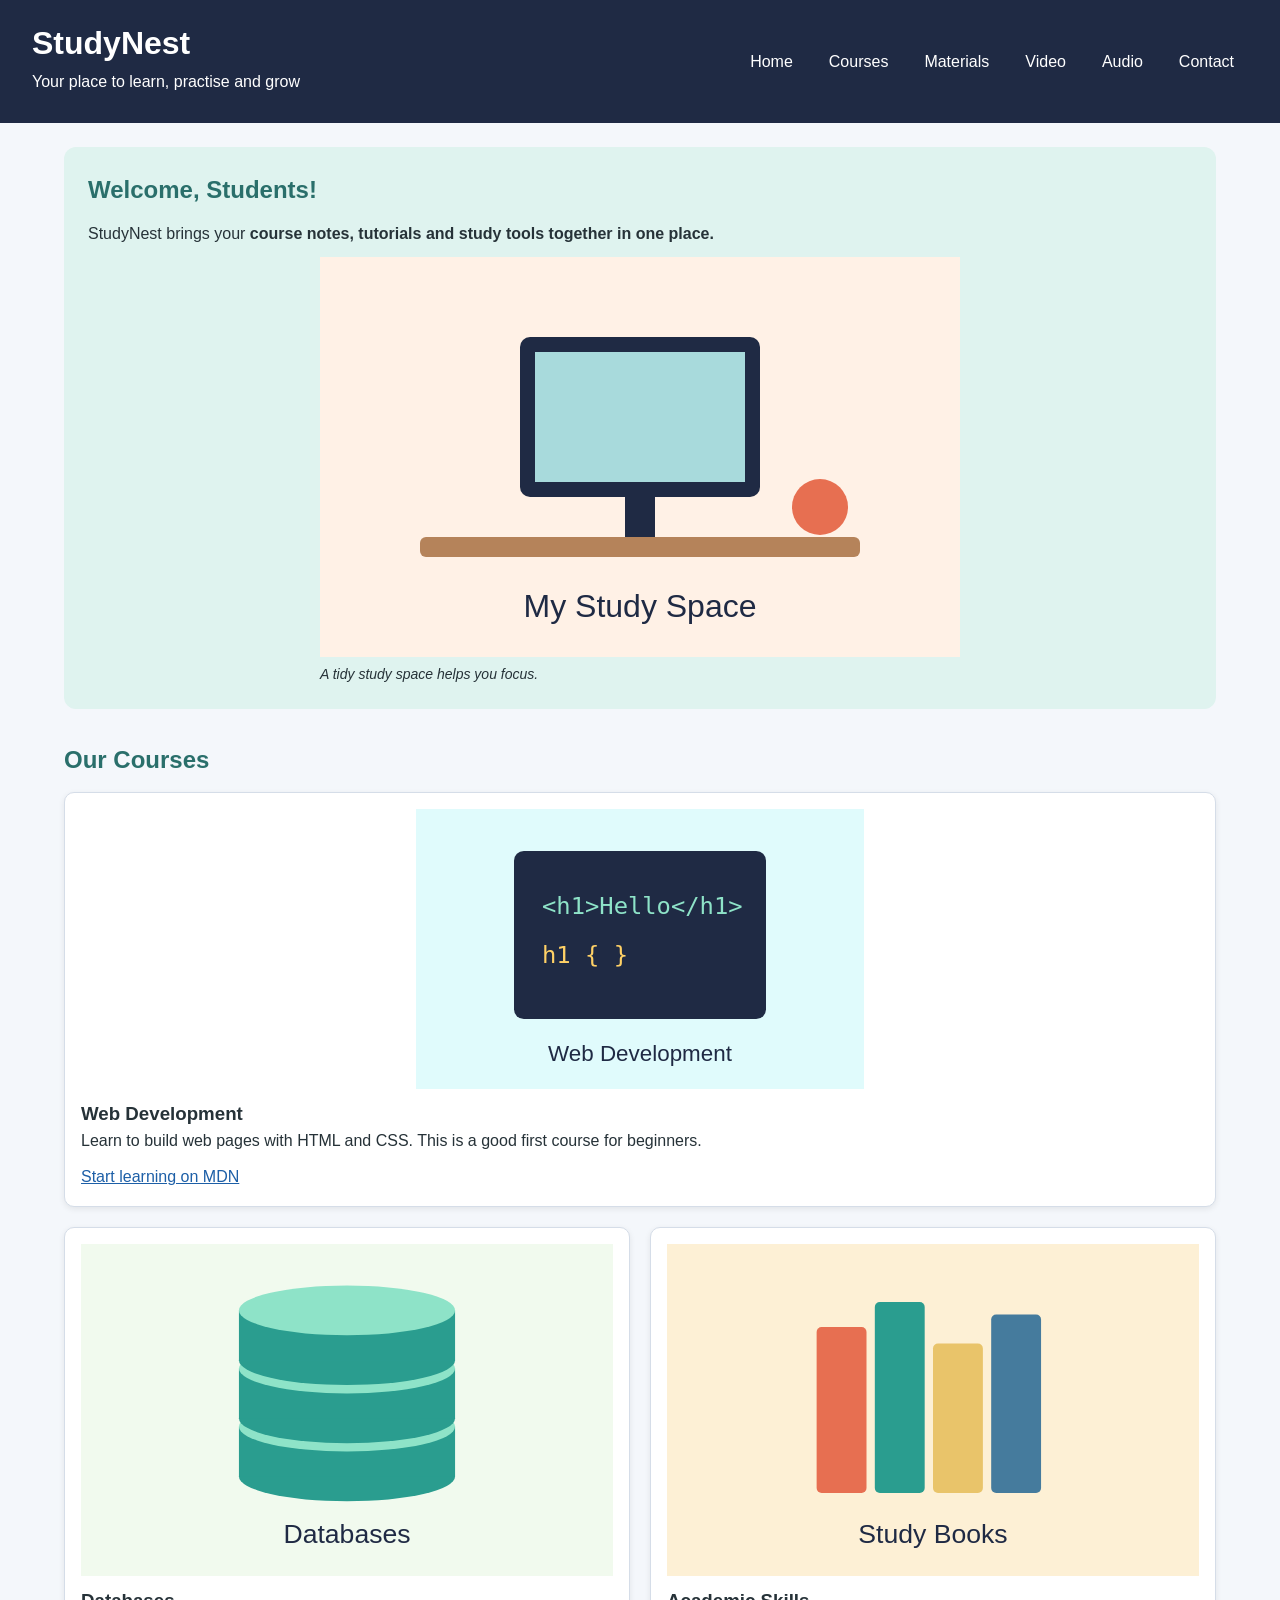
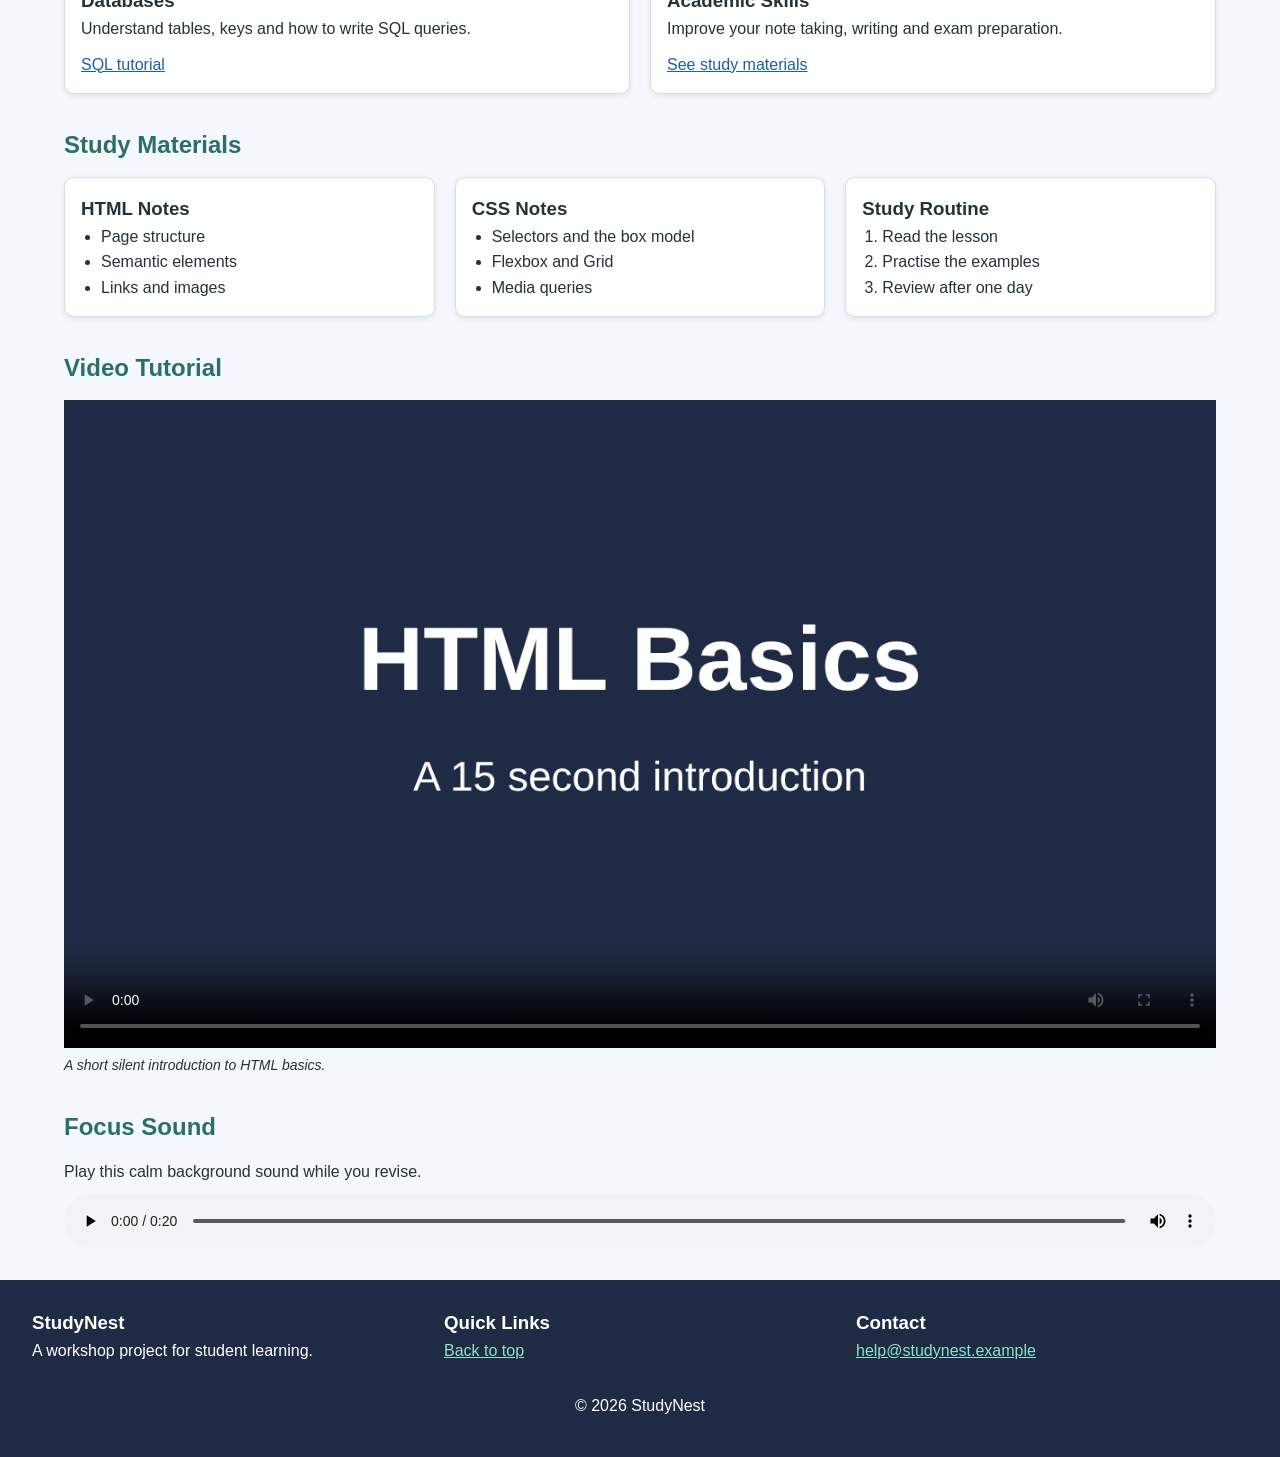
==== Workshop1/index.html @ ddaa9397 "week1 workshop completed" ====
<!DOCTYPE html>
<html lang="en">
<head>
    <meta charset="UTF-8">
    <meta name="viewport" content="width=device-width, initial-scale=1.0">
    <title>StudyNest - Student Learning Resource Platform</title>
    <link rel="stylesheet" href="style.css">
</head>
<body>

    <header class="site-header">
        <div class="brand">
            <h1>StudyNest</h1>
            <p>Your place to learn, practise and grow</p>
        </div>
        <nav>
            <ul class="nav-links">
                <li><a href="#home">Home</a></li>
                <li><a href="#courses">Courses</a></li>
                <li><a href="#materials">Materials</a></li>
                <li><a href="#video">Video</a></li>
                <li><a href="#audio">Audio</a></li>
                <li><a href="#contact">Contact</a></li>
            </ul>
        </nav>
    </header>

    <div class="page">
        <main>

            <section id="home" class="banner">
                <h2>Welcome, Students!</h2>
                <p>StudyNest brings your <strong>course notes, tutorials and study tools together in one place.</strong></p>
                <figure>
                    <img src="images/desk.svg" alt="A study desk with a computer screen and an apple">
                    <figcaption>A tidy study space helps you focus.</figcaption>
                </figure>
            </section>

            <section id="courses">
                <h2>Our Courses</h2>
                <div class="course-grid">
                    <article class="card featured">
                        <img src="images/coding.svg" alt="Code editor showing HTML and CSS">
                        <h3>Web Development</h3>
                        <p>Learn to build web pages with HTML and CSS. This is a good first course for beginners.</p>
                        <a href="https://developer.mozilla.org/en-US/docs/Learn_web_development" target="_blank">Start learning on MDN</a>
                    </article>
                    <article class="card">
                        <img src="images/database.svg" alt="Stacked database cylinders">
                        <h3>Databases</h3>
                        <p>Understand tables, keys and how to write SQL queries.</p>
                        <a href="https://www.w3schools.com/sql/" target="_blank">SQL tutorial</a>
                    </article>
                    <article class="card">
                        <img src="images/books.svg" alt="A row of colourful study books">
                        <h3>Academic Skills</h3>
                        <p>Improve your note taking, writing and exam preparation.</p>
                        <a href="#materials">See study materials</a>
                    </article>
                </div>
            </section>

            <section id="materials">
                <h2>Study Materials</h2>
                <div class="card-list">
                    <article class="card">
                        <h3>HTML Notes</h3>
                        <ul>
                            <li>Page structure</li>
                            <li>Semantic elements</li>
                            <li>Links and images</li>
                        </ul>
                    </article>
                    <article class="card">
                        <h3>CSS Notes</h3>
                        <ul>
                            <li>Selectors and the box model</li>
                            <li>Flexbox and Grid</li>
                            <li>Media queries</li>
                        </ul>
                    </article>
                    <article class="card">
                        <h3>Study Routine</h3>
                        <ol>
                            <li>Read the lesson</li>
                            <li>Practise the examples</li>
                            <li>Review after one day</li>
                        </ol>
                    </article>
                </div>
            </section>

            <section id="video">
                <h2>Video Tutorial</h2>
                <figure>
                    <video controls preload="metadata" poster="images/video-cover.png">
                        <source src="media/html-basics.mp4" type="video/mp4">
                        Your browser does not support the video element.
                    </video>
                    <figcaption>A short silent introduction to HTML basics.</figcaption>
                </figure>
            </section>

            <section id="audio">
                <h2>Focus Sound</h2>
                <p>Play this calm background sound while you revise.</p>
                <audio controls>
                    <source src="media/focus-sound.mp3" type="audio/mpeg">
                    Your browser does not support the audio element.
                </audio>
            </section>

        </main>

    </div>

    <footer id="contact">
        <div>
            <h3>StudyNest</h3>
            <p>A workshop project for student learning.</p>
        </div>
        <div>
            <h3>Quick Links</h3>
            <p><a href="#home">Back to top</a></p>
        </div>
        <div>
            <h3>Contact</h3>
            <p><a href="mailto:help@studynest.example">help@studynest.example</a></p>
        </div>
        <p class="copyright">&copy; 2026 StudyNest</p>
    </footer>

</body>
</html>
---- Workshop1/style.css ----
* {
    box-sizing: border-box;
    margin: 0;
    padding: 0;
}

html {
    scroll-behavior: smooth;
}

body {
    font-family: Arial, Helvetica, sans-serif;
    line-height: 1.6;
    color: #263238;
    background-color: #f4f7fb;
}

a {
    color: #1d5fa7;
}

a:hover {
    color: #c4501b;
}

/* Header and navigation (Flexbox) */
.site-header {
    display: flex;
    flex-direction: row;
    flex-wrap: wrap;
    justify-content: space-between;
    align-items: center;
    gap: 16px;
    padding: 18px 32px;
    background-color: #1f2a44;
    color: white;
}

.nav-links {
    display: flex;
    flex-wrap: wrap;
    gap: 8px;
    list-style: none;
}

.nav-links a {
    display: block;
    padding: 8px 14px;
    border-radius: 6px;
    color: white;
    text-decoration: none;
}

.nav-links a:hover {
    background-color: #2a9d8f;
    color: white;
}

/* Main content */
.page {
    max-width: 1200px;
    margin: 0 auto;
    padding: 24px;
}

main {
    display: flex;
    flex-direction: column;
    gap: 32px;
    min-width: 0;
}

h2 {
    margin-bottom: 12px;
    color: #2a6f6b;
}

p {
    margin-bottom: 10px;
}

ul, ol {
    padding-left: 20px;
}

.nav-links {
    padding-left: 0;
}

img, video {
    display: block;
    max-width: 100%;
    height: auto;
}

video {
    width: 100%;
}

audio {
    width: 100%;
}

figcaption {
    margin-top: 6px;
    font-size: 14px;
    font-style: italic;
}

.banner {
    padding: 24px;
    background-color: #dff3ef;
    border-radius: 12px;
}

.banner figure {
    max-width: 640px;
    margin: 0 auto;
}

.banner img {
    width: 100%;
    max-width: 640px;
}

/* Courses (Grid) */
.course-grid {
    display: grid;
    grid-template-columns: repeat(2, 1fr);
    gap: 20px;
}

.featured {
    grid-column: 1 / -1;
}

.featured img {
    max-height: 280px;
}

/* Study materials (Flexbox) */
.card-list {
    display: flex;
    flex-direction: row;
    flex-wrap: wrap;
    justify-content: flex-start;
    align-items: stretch;
    gap: 20px;
}

.card-list .card {
    flex: 1 1 200px;
}

.card {
    padding: 16px;
    background-color: white;
    border: 1px solid #d5dde8;
    border-radius: 10px;
    box-shadow: 0 2px 6px rgba(0, 0, 0, 0.08);
    transition: transform 0.2s;
}

.card:hover {
    transform: translateY(-4px);
}

.card img {
    width: 100%;
    object-fit: contain;
    margin-bottom: 10px;
}

/* Footer (Grid) */
footer {
    display: grid;
    grid-template-columns: repeat(3, 1fr);
    gap: 20px;
    padding: 28px 32px;
    background-color: #1f2a44;
    color: white;
}

footer a {
    color: #8ee3c8;
}

.copyright {
    grid-column: 1 / -1;
    text-align: center;
}

/* Tablet */
@media (max-width: 900px) {
    .site-header,
    footer {
        padding: 18px;
    }

    .page {
        padding: 18px;
    }
}

/* Mobile */
@media (max-width: 600px) {
    .site-header {
        flex-direction: column;
        text-align: center;
    }

    .nav-links {
        justify-content: center;
    }

    .page {
        padding: 12px;
    }

    .course-grid,
    footer {
        grid-template-columns: 1fr;
    }

    footer {
        text-align: center;
    }
}
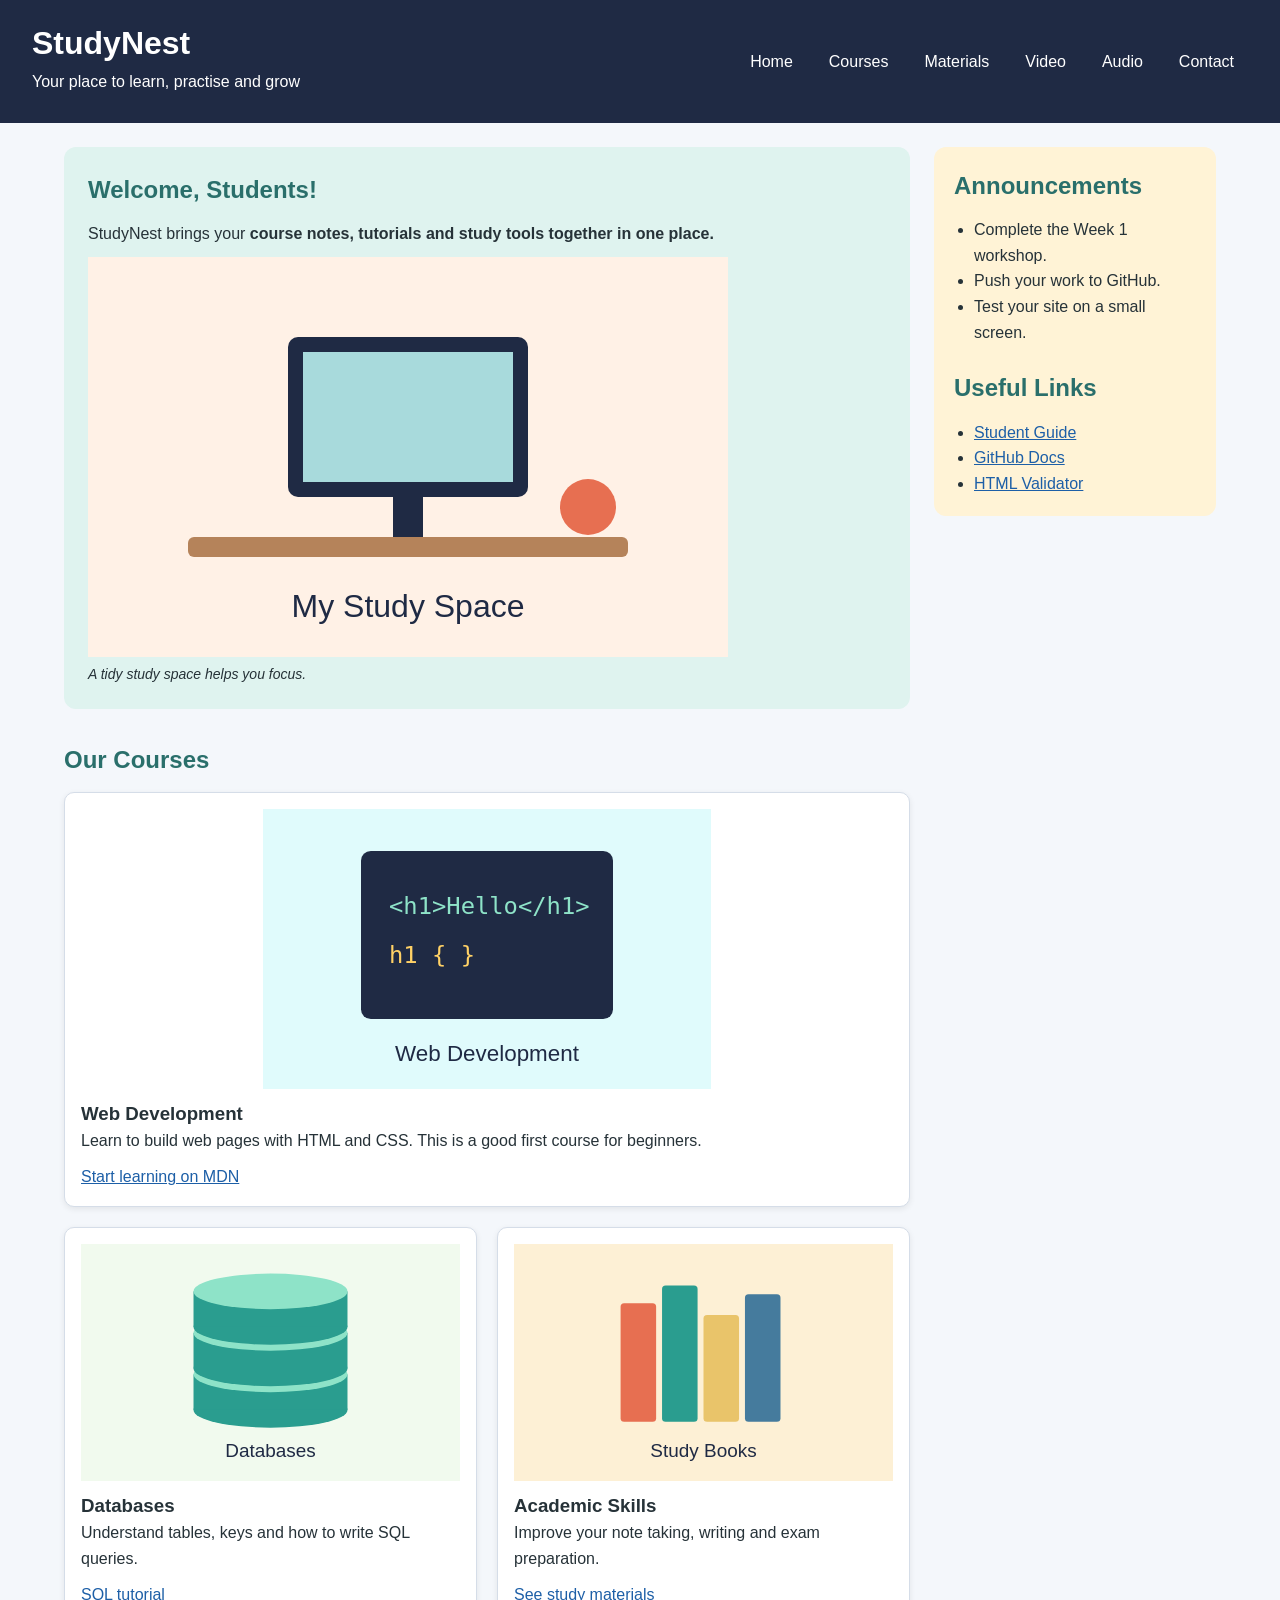
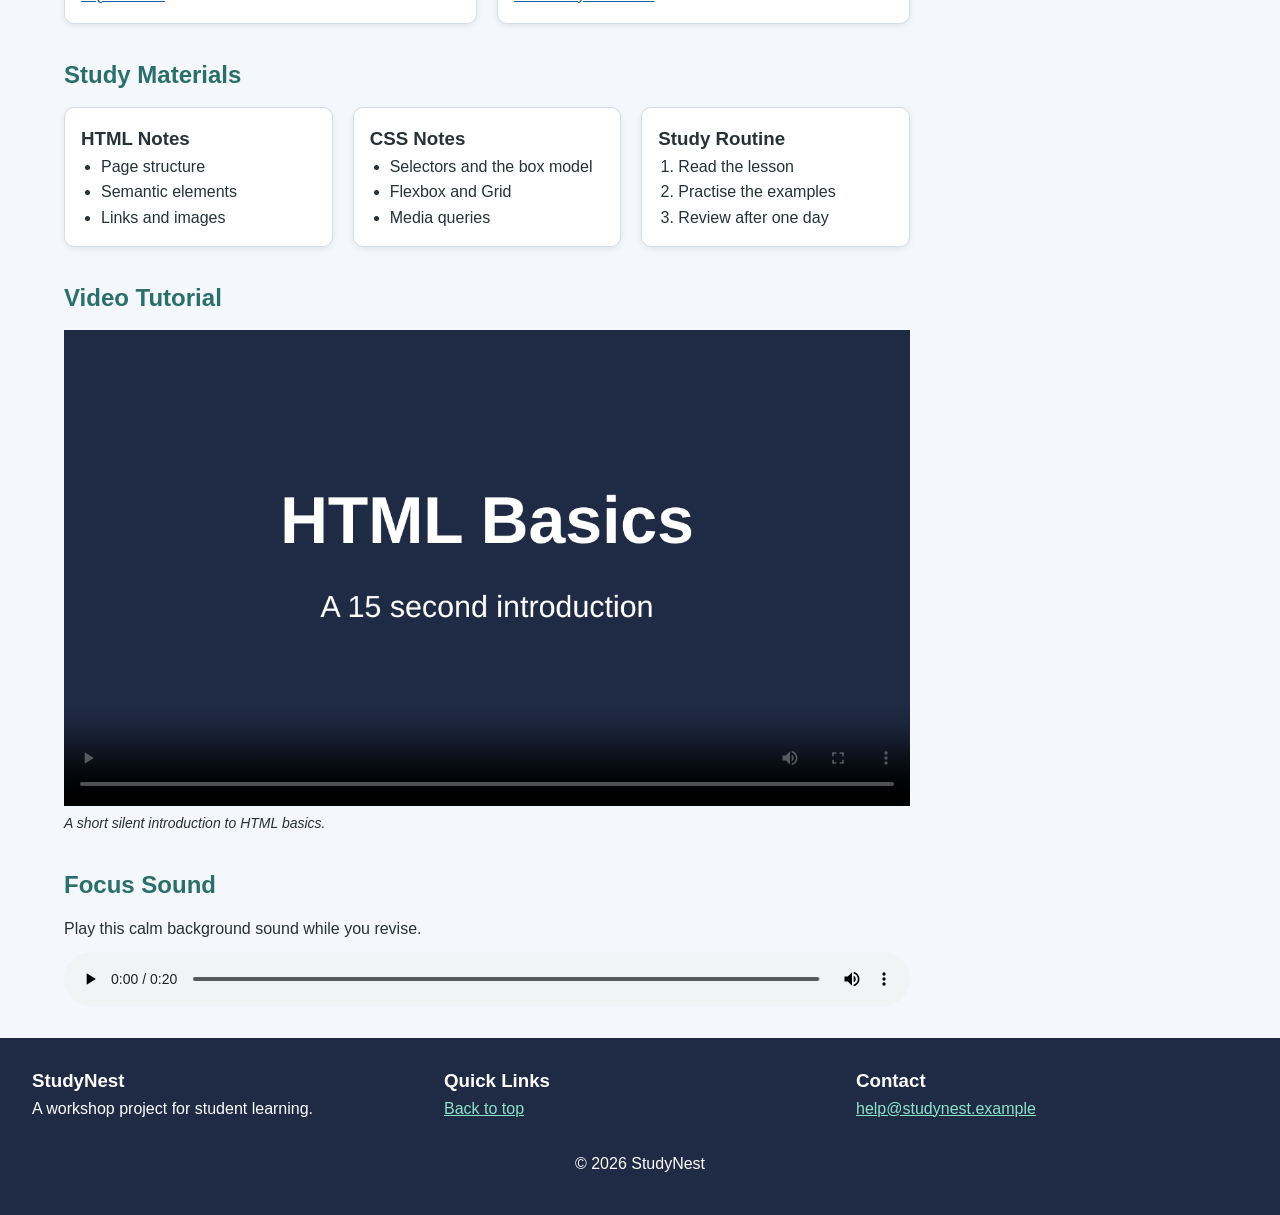
==== commit a16f7acc: "week1 workshop updated" ====
--- a/Workshop1/index.html
+++ b/Workshop1/index.html
@@ -1,135 +1,189 @@
-<!DOCTYPE html>
+<!doctype html>
 <html lang="en">
-<head>
-    <meta charset="UTF-8">
-    <meta name="viewport" content="width=device-width, initial-scale=1.0">
+  <head>
+    <meta charset="UTF-8" />
+    <meta name="viewport" content="width=device-width, initial-scale=1.0" />
     <title>StudyNest - Student Learning Resource Platform</title>
-    <link rel="stylesheet" href="style.css">
-</head>
-<body>
-
+    <link rel="stylesheet" href="style.css" />
+  </head>
+  <body>
     <header class="site-header">
-        <div class="brand">
-            <h1>StudyNest</h1>
-            <p>Your place to learn, practise and grow</p>
-        </div>
-        <nav>
-            <ul class="nav-links">
-                <li><a href="#home">Home</a></li>
-                <li><a href="#courses">Courses</a></li>
-                <li><a href="#materials">Materials</a></li>
-                <li><a href="#video">Video</a></li>
-                <li><a href="#audio">Audio</a></li>
-                <li><a href="#contact">Contact</a></li>
-            </ul>
-        </nav>
+      <div class="brand">
+        <h1>StudyNest</h1>
+        <p>Your place to learn, practise and grow</p>
+      </div>
+      <nav>
+        <ul class="nav-links">
+          <li><a href="#home">Home</a></li>
+          <li><a href="#courses">Courses</a></li>
+          <li><a href="#materials">Materials</a></li>
+          <li><a href="#video">Video</a></li>
+          <li><a href="#audio">Audio</a></li>
+          <li><a href="#contact">Contact</a></li>
+        </ul>
+      </nav>
     </header>
 
     <div class="page">
-        <main>
+      <main>
+        <section id="home" class="banner">
+          <h2>Welcome, Students!</h2>
+          <p>
+            StudyNest brings your
+            <strong
+              >course notes, tutorials and study tools together in one
+              place.</strong
+            >
+          </p>
+          <figure>
+            <img
+              src="images/desk.svg"
+              alt="A study desk with a computer screen and an apple"
+            />
+            <figcaption>A tidy study space helps you focus.</figcaption>
+          </figure>
+        </section>
 
-            <section id="home" class="banner">
-                <h2>Welcome, Students!</h2>
-                <p>StudyNest brings your <strong>course notes, tutorials and study tools together in one place.</strong></p>
-                <figure>
-                    <img src="images/desk.svg" alt="A study desk with a computer screen and an apple">
-                    <figcaption>A tidy study space helps you focus.</figcaption>
-                </figure>
-            </section>
+        <section id="courses">
+          <h2>Our Courses</h2>
+          <div class="course-grid">
+            <article class="card featured">
+              <img
+                src="images/coding.svg"
+                alt="Code editor showing HTML and CSS"
+              />
+              <h3>Web Development</h3>
+              <p>
+                Learn to build web pages with HTML and CSS. This is a good first
+                course for beginners.
+              </p>
+              <a
+                href="https://developer.mozilla.org/en-US/docs/Learn_web_development"
+                target="_blank"
+                >Start learning on MDN</a
+              >
+            </article>
+            <article class="card">
+              <img src="images/database.svg" alt="Stacked database cylinders" />
+              <h3>Databases</h3>
+              <p>Understand tables, keys and how to write SQL queries.</p>
+              <a href="https://www.w3schools.com/sql/" target="_blank"
+                >SQL tutorial</a
+              >
+            </article>
+            <article class="card">
+              <img
+                src="images/books.svg"
+                alt="A row of colourful study books"
+              />
+              <h3>Academic Skills</h3>
+              <p>Improve your note taking, writing and exam preparation.</p>
+              <a href="#materials">See study materials</a>
+            </article>
+          </div>
+        </section>
 
-            <section id="courses">
-                <h2>Our Courses</h2>
-                <div class="course-grid">
-                    <article class="card featured">
-                        <img src="images/coding.svg" alt="Code editor showing HTML and CSS">
-                        <h3>Web Development</h3>
-                        <p>Learn to build web pages with HTML and CSS. This is a good first course for beginners.</p>
-                        <a href="https://developer.mozilla.org/en-US/docs/Learn_web_development" target="_blank">Start learning on MDN</a>
-                    </article>
-                    <article class="card">
-                        <img src="images/database.svg" alt="Stacked database cylinders">
-                        <h3>Databases</h3>
-                        <p>Understand tables, keys and how to write SQL queries.</p>
-                        <a href="https://www.w3schools.com/sql/" target="_blank">SQL tutorial</a>
-                    </article>
-                    <article class="card">
-                        <img src="images/books.svg" alt="A row of colourful study books">
-                        <h3>Academic Skills</h3>
-                        <p>Improve your note taking, writing and exam preparation.</p>
-                        <a href="#materials">See study materials</a>
-                    </article>
-                </div>
-            </section>
+        <section id="materials">
+          <h2>Study Materials</h2>
+          <div class="card-list">
+            <article class="card">
+              <h3>HTML Notes</h3>
+              <ul>
+                <li>Page structure</li>
+                <li>Semantic elements</li>
+                <li>Links and images</li>
+              </ul>
+            </article>
+            <article class="card">
+              <h3>CSS Notes</h3>
+              <ul>
+                <li>Selectors and the box model</li>
+                <li>Flexbox and Grid</li>
+                <li>Media queries</li>
+              </ul>
+            </article>
+            <article class="card">
+              <h3>Study Routine</h3>
+              <ol>
+                <li>Read the lesson</li>
+                <li>Practise the examples</li>
+                <li>Review after one day</li>
+              </ol>
+            </article>
+          </div>
+        </section>
 
-            <section id="materials">
-                <h2>Study Materials</h2>
-                <div class="card-list">
-                    <article class="card">
-                        <h3>HTML Notes</h3>
-                        <ul>
-                            <li>Page structure</li>
-                            <li>Semantic elements</li>
-                            <li>Links and images</li>
-                        </ul>
-                    </article>
-                    <article class="card">
-                        <h3>CSS Notes</h3>
-                        <ul>
-                            <li>Selectors and the box model</li>
-                            <li>Flexbox and Grid</li>
-                            <li>Media queries</li>
-                        </ul>
-                    </article>
-                    <article class="card">
-                        <h3>Study Routine</h3>
-                        <ol>
-                            <li>Read the lesson</li>
-                            <li>Practise the examples</li>
-                            <li>Review after one day</li>
-                        </ol>
-                    </article>
-                </div>
-            </section>
+        <section id="video">
+          <h2>Video Tutorial</h2>
+          <figure>
+            <video controls preload="metadata" poster="images/video-cover.png">
+              <source src="media/html-basics.mp4" type="video/mp4" />
+              Your browser does not support the video element.
+            </video>
+            <figcaption>A short silent introduction to HTML basics.</figcaption>
+          </figure>
+        </section>
 
-            <section id="video">
-                <h2>Video Tutorial</h2>
-                <figure>
-                    <video controls preload="metadata" poster="images/video-cover.png">
-                        <source src="media/html-basics.mp4" type="video/mp4">
-                        Your browser does not support the video element.
-                    </video>
-                    <figcaption>A short silent introduction to HTML basics.</figcaption>
-                </figure>
-            </section>
+        <section id="audio">
+          <h2>Focus Sound</h2>
+          <p>Play this calm background sound while you revise.</p>
+          <audio controls>
+            <source src="media/focus-sound.mp3" type="audio/mpeg" />
+            Your browser does not support the audio element.
+          </audio>
+        </section>
+      </main>
 
-            <section id="audio">
-                <h2>Focus Sound</h2>
-                <p>Play this calm background sound while you revise.</p>
-                <audio controls>
-                    <source src="media/focus-sound.mp3" type="audio/mpeg">
-                    Your browser does not support the audio element.
-                </audio>
-            </section>
-
-        </main>
-
+      <aside>
+        <section>
+          <h2>Announcements</h2>
+          <ul>
+            <li>Complete the Week 1 workshop.</li>
+            <li>Push your work to GitHub.</li>
+            <li>Test your site on a small screen.</li>
+          </ul>
+        </section>
+        <section>
+          <h2>Useful Links</h2>
+          <ul>
+            <li>
+              <a
+                href="https://fullstack.heraldcollege.edu.np/guide"
+                target="_blank"
+                >Student Guide</a
+              >
+            </li>
+            <li>
+              <a href="https://docs.github.com/en/get-started" target="_blank"
+                >GitHub Docs</a
+              >
+            </li>
+            <li>
+              <a href="https://validator.w3.org/" target="_blank"
+                >HTML Validator</a
+              >
+            </li>
+          </ul>
+        </section>
+      </aside>
     </div>
 
     <footer id="contact">
-        <div>
-            <h3>StudyNest</h3>
-            <p>A workshop project for student learning.</p>
-        </div>
-        <div>
-            <h3>Quick Links</h3>
-            <p><a href="#home">Back to top</a></p>
-        </div>
-        <div>
-            <h3>Contact</h3>
-            <p><a href="mailto:help@studynest.example">help@studynest.example</a></p>
-        </div>
-        <p class="copyright">&copy; 2026 StudyNest</p>
+      <div>
+        <h3>StudyNest</h3>
+        <p>A workshop project for student learning.</p>
+      </div>
+      <div>
+        <h3>Quick Links</h3>
+        <p><a href="#home">Back to top</a></p>
+      </div>
+      <div>
+        <h3>Contact</h3>
+        <p>
+          <a href="mailto:help@studynest.example">help@studynest.example</a>
+        </p>
+      </div>
+      <p class="copyright">&copy; 2026 StudyNest</p>
     </footer>
-
-</body>
+  </body>
 </html>
--- a/Workshop1/style.css
+++ b/Workshop1/style.css
@@ -1,228 +1,234 @@
 * {
-    box-sizing: border-box;
-    margin: 0;
-    padding: 0;
+  box-sizing: border-box;
+  margin: 0;
+  padding: 0;
 }
 
 html {
-    scroll-behavior: smooth;
+  scroll-behavior: smooth;
 }
 
 body {
-    font-family: Arial, Helvetica, sans-serif;
-    line-height: 1.6;
-    color: #263238;
-    background-color: #f4f7fb;
+  font-family: Arial, Helvetica, sans-serif;
+  line-height: 1.6;
+  color: #263238;
+  background-color: #f4f7fb;
 }
 
 a {
-    color: #1d5fa7;
+  color: #1d5fa7;
 }
 
 a:hover {
-    color: #c4501b;
+  color: #c4501b;
 }
 
 /* Header and navigation (Flexbox) */
 .site-header {
-    display: flex;
-    flex-direction: row;
-    flex-wrap: wrap;
-    justify-content: space-between;
-    align-items: center;
-    gap: 16px;
-    padding: 18px 32px;
-    background-color: #1f2a44;
-    color: white;
+  display: flex;
+  flex-direction: row;
+  flex-wrap: wrap;
+  justify-content: space-between;
+  align-items: center;
+  gap: 16px;
+  padding: 18px 32px;
+  background-color: #1f2a44;
+  color: white;
 }
 
 .nav-links {
-    display: flex;
-    flex-wrap: wrap;
-    gap: 8px;
-    list-style: none;
+  display: flex;
+  flex-wrap: wrap;
+  gap: 8px;
+  list-style: none;
 }
 
 .nav-links a {
-    display: block;
-    padding: 8px 14px;
-    border-radius: 6px;
-    color: white;
-    text-decoration: none;
+  display: block;
+  padding: 8px 14px;
+  border-radius: 6px;
+  color: white;
+  text-decoration: none;
 }
 
 .nav-links a:hover {
-    background-color: #2a9d8f;
-    color: white;
-}
-
-/* Main content */
+  background-color: #2a9d8f;
+  color: white;
+}
+
+/* Main content and sidebar (Grid) */
 .page {
-    max-width: 1200px;
-    margin: 0 auto;
-    padding: 24px;
+  display: grid;
+  grid-template-columns: 3fr 1fr;
+  gap: 24px;
+  max-width: 1200px;
+  margin: 0 auto;
+  padding: 24px;
 }
 
 main {
-    display: flex;
-    flex-direction: column;
-    gap: 32px;
-    min-width: 0;
+  display: flex;
+  flex-direction: column;
+  gap: 32px;
+  min-width: 0;
 }
 
 h2 {
-    margin-bottom: 12px;
-    color: #2a6f6b;
+  margin-bottom: 12px;
+  color: #2a6f6b;
 }
 
 p {
-    margin-bottom: 10px;
-}
-
-ul, ol {
-    padding-left: 20px;
+  margin-bottom: 10px;
+}
+
+ul,
+ol {
+  padding-left: 20px;
 }
 
 .nav-links {
-    padding-left: 0;
-}
-
-img, video {
-    display: block;
-    max-width: 100%;
-    height: auto;
-}
-
+  padding-left: 0;
+}
+
+img,
 video {
-    width: 100%;
+  display: block;
+  max-width: 100%;
+  height: auto;
+}
+
+video {
+  width: 100%;
 }
 
 audio {
-    width: 100%;
+  width: 100%;
 }
 
 figcaption {
-    margin-top: 6px;
-    font-size: 14px;
-    font-style: italic;
+  margin-top: 6px;
+  font-size: 14px;
+  font-style: italic;
 }
 
 .banner {
-    padding: 24px;
-    background-color: #dff3ef;
-    border-radius: 12px;
-}
-
-.banner figure {
-    max-width: 640px;
-    margin: 0 auto;
+  padding: 24px;
+  background-color: #dff3ef;
+  border-radius: 12px;
 }
 
 .banner img {
-    width: 100%;
-    max-width: 640px;
+  width: 100%;
+  max-width: 640px;
 }
 
 /* Courses (Grid) */
 .course-grid {
-    display: grid;
-    grid-template-columns: repeat(2, 1fr);
-    gap: 20px;
+  display: grid;
+  grid-template-columns: repeat(2, 1fr);
+  gap: 20px;
 }
 
 .featured {
-    grid-column: 1 / -1;
+  grid-column: 1 / -1;
 }
 
 .featured img {
-    max-height: 280px;
+  max-height: 280px;
 }
 
 /* Study materials (Flexbox) */
 .card-list {
-    display: flex;
-    flex-direction: row;
-    flex-wrap: wrap;
-    justify-content: flex-start;
-    align-items: stretch;
-    gap: 20px;
+  display: flex;
+  flex-direction: row;
+  flex-wrap: wrap;
+  justify-content: flex-start;
+  align-items: stretch;
+  gap: 20px;
 }
 
 .card-list .card {
-    flex: 1 1 200px;
+  flex: 1 1 200px;
 }
 
 .card {
-    padding: 16px;
-    background-color: white;
-    border: 1px solid #d5dde8;
-    border-radius: 10px;
-    box-shadow: 0 2px 6px rgba(0, 0, 0, 0.08);
-    transition: transform 0.2s;
+  padding: 16px;
+  background-color: white;
+  border: 1px solid #d5dde8;
+  border-radius: 10px;
+  box-shadow: 0 2px 6px rgba(0, 0, 0, 0.08);
+  transition: transform 0.2s;
 }
 
 .card:hover {
-    transform: translateY(-4px);
+  transform: translateY(-4px);
 }
 
 .card img {
-    width: 100%;
-    object-fit: contain;
-    margin-bottom: 10px;
+  width: 100%;
+  object-fit: contain;
+  margin-bottom: 10px;
+}
+
+/* Sidebar */
+aside {
+  display: flex;
+  flex-direction: column;
+  gap: 24px;
+  align-self: start;
+  padding: 20px;
+  background-color: #fff3d6;
+  border-radius: 12px;
 }
 
 /* Footer (Grid) */
 footer {
-    display: grid;
-    grid-template-columns: repeat(3, 1fr);
-    gap: 20px;
-    padding: 28px 32px;
-    background-color: #1f2a44;
-    color: white;
+  display: grid;
+  grid-template-columns: repeat(3, 1fr);
+  gap: 20px;
+  padding: 28px 32px;
+  background-color: #1f2a44;
+  color: white;
 }
 
 footer a {
-    color: #8ee3c8;
+  color: #8ee3c8;
 }
 
 .copyright {
-    grid-column: 1 / -1;
-    text-align: center;
+  grid-column: 1 / -1;
+  text-align: center;
 }
 
 /* Tablet */
 @media (max-width: 900px) {
-    .site-header,
-    footer {
-        padding: 18px;
-    }
-
-    .page {
-        padding: 18px;
-    }
+  .page {
+    grid-template-columns: 1fr;
+  }
 }
 
 /* Mobile */
 @media (max-width: 600px) {
-    .site-header {
-        flex-direction: column;
-        text-align: center;
-    }
-
-    .nav-links {
-        justify-content: center;
-    }
-
-    .page {
-        padding: 12px;
-    }
-
-    .course-grid,
-    footer {
-        grid-template-columns: 1fr;
-    }
-
-    footer {
-        text-align: center;
-    }
-}
+  .site-header {
+    flex-direction: column;
+    text-align: center;
+  }
+
+  .nav-links {
+    justify-content: center;
+  }
+
+  .page {
+    padding: 12px;
+  }
+
+  .course-grid,
+  footer {
+    grid-template-columns: 1fr;
+  }
+
+  footer {
+    text-align: center;
+  }
+}
